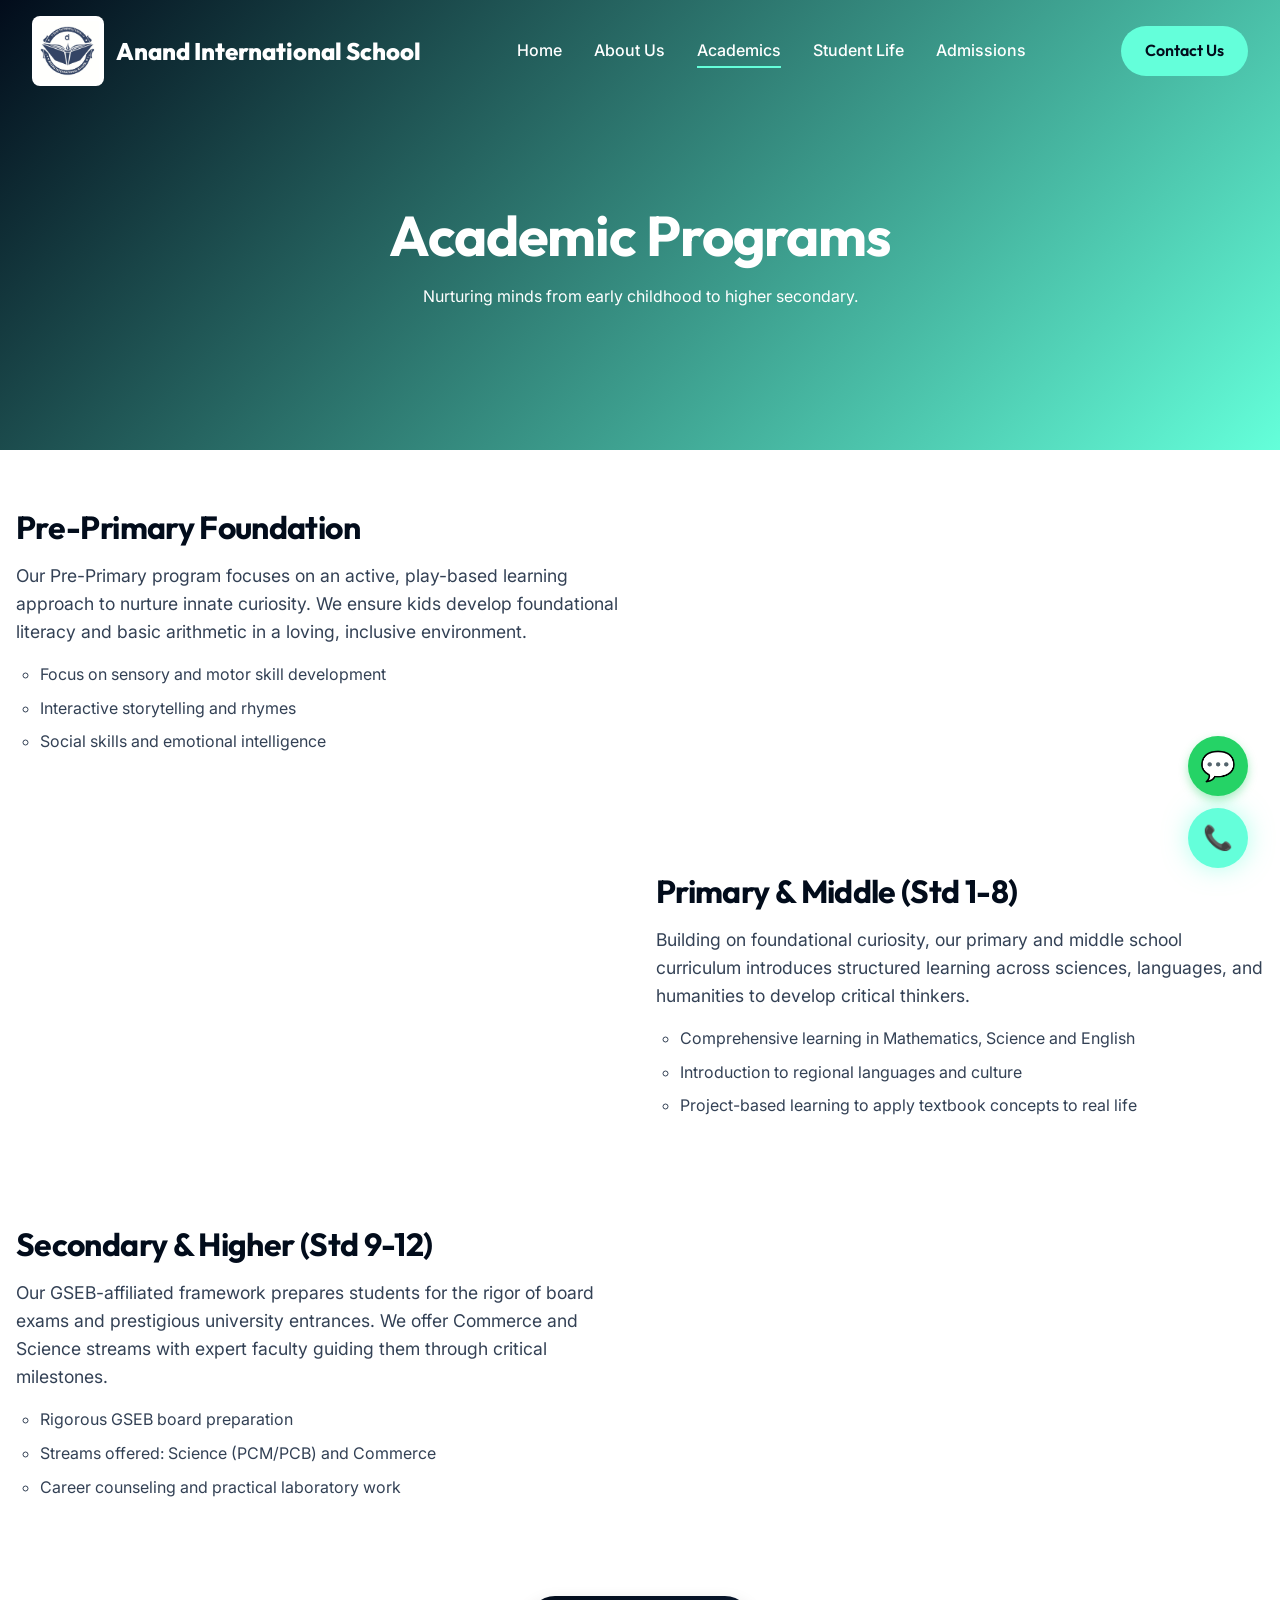
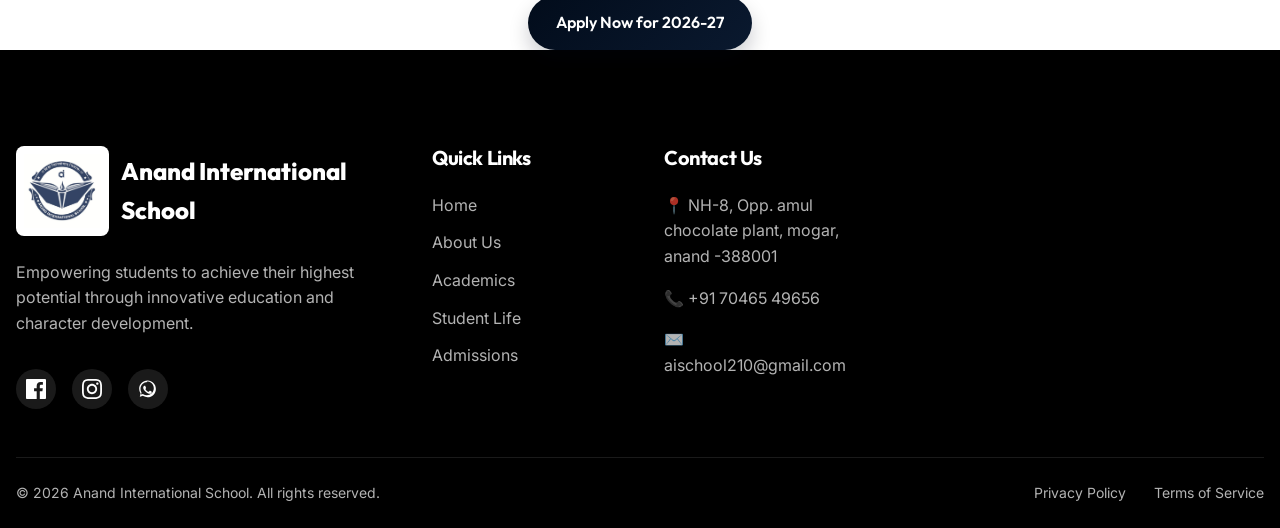
==== academics.html @ a71b6547 "Add files via upload" ====
<!DOCTYPE html>
<html lang="en">
<head>
    <meta charset="UTF-8">
    <meta name="viewport" content="width=device-width, initial-scale=1.0">
    <meta name="description" content="Academics at Anand International School - Exploring our Pre-Primary, Primary, Middle, and Higher Secondary curriculum.">
    <title>Academics | Anand International School</title>
    
    <!-- Google Fonts -->
    <link rel="preconnect" href="https://fonts.googleapis.com">
    <link rel="preconnect" href="https://fonts.gstatic.com" crossorigin>
    <link href="https://fonts.googleapis.com/css2?family=Outfit:wght@300;400;500;600;700;800&family=Inter:wght@400;500;600&display=swap" rel="stylesheet">
    
    <link rel="stylesheet" href="styles.css">
    <style>
        .page-hero {
            position: relative;
            height: 50vh;
            display: flex;
            align-items: center;
            justify-content: center;
            background: linear-gradient(135deg, var(--clr-primary), var(--clr-secondary));
            color: var(--clr-white);
            text-align: center;
            margin-bottom: 3rem;
            padding-top: 4rem;
        }
        .page-hero h1 { margin-bottom: 1rem; color: var(--clr-white); font-size: 3.5rem;}
        .academic-section { margin-bottom: 4rem; }
        .academic-section h3 { margin-bottom: 1rem; font-size: 2rem; color: var(--clr-primary); }
        .academic-section p { font-size: 1.1rem; margin-bottom: 1rem; }
        .academic-list { list-style: circle; padding-left: 1.5rem; margin-bottom: 2rem; }
        .academic-list li { margin-bottom: 0.5rem; }
        .grid-2 { display: grid; grid-template-columns: 1fr 1fr; gap: 2rem; align-items: center; }
    </style>
</head>
<body>
    <!-- Navbar -->
    <nav class="navbar scrolled">
        <div class="nav-container">
            <a href="index.html" class="logo">
                <img src="logo.jpeg" alt="Anand International School Logo" class="logo-img">
                <span class="logo-text">Anand International School</span>
            </a>
            <div class="nav-links">
                <a href="index.html" class="nav-link">Home</a>
                <a href="index.html#about" class="nav-link">About Us</a>
                <a href="academics.html" class="nav-link active">Academics</a>
                <a href="student-life.html" class="nav-link">Student Life</a>
                <a href="index.html#admissions" class="nav-link">Admissions</a>
            </div>
            <a href="tel:+917046549656" class="btn btn-nav">Contact Us</a>
            <button class="mobile-menu-btn" aria-label="Toggle Navigation">
                <span></span>
                <span></span>
                <span></span>
            </button>
        </div>
    </nav>

    <!-- Mobile Nav Overlay -->
    <div class="mobile-nav-overlay">
        <div class="mobile-nav-links">
            <a href="index.html">Home</a>
            <a href="index.html#about">About Us</a>
            <a href="academics.html">Academics</a>
            <a href="student-life.html">Student Life</a>
            <a href="index.html#admissions">Admissions</a>
            <a href="tel:+917046549656" class="btn btn-primary">Contact Us</a>
        </div>
    </div>

    <!-- Page Hero -->
    <header class="page-hero">
        <div class="container fade-up">
            <h1>Academic Programs</h1>
            <p>Nurturing minds from early childhood to higher secondary.</p>
        </div>
    </header>

    <!-- Main Content -->
    <main class="container">
        <section class="academic-section fade-up">
            <div class="grid-2">
                <div>
                    <h3>Pre-Primary Foundation</h3>
                    <p>Our Pre-Primary program focuses on an active, play-based learning approach to nurture innate curiosity. We ensure kids develop foundational literacy and basic arithmetic in a loving, inclusive environment.</p>
                    <ul class="academic-list">
                        <li>Focus on sensory and motor skill development</li>
                        <li>Interactive storytelling and rhymes</li>
                        <li>Social skills and emotional intelligence</li>
                    </ul>
                </div>
                <div class="bg-light" style="height: 300px; border-radius: var(--br-md); background: url('https://images.unsplash.com/photo-1544367567-0f2fcb009e0b?ixlib=rb-4.0.3&auto=format&fit=crop&w=800&q=80') center/cover;"></div>
            </div>
        </section>

        <section class="academic-section fade-up delay-1">
            <div class="grid-2" style="direction: rtl;">
                <div style="direction: ltr;">
                    <h3>Primary & Middle (Std 1-8)</h3>
                    <p>Building on foundational curiosity, our primary and middle school curriculum introduces structured learning across sciences, languages, and humanities to develop critical thinkers.</p>
                    <ul class="academic-list">
                        <li>Comprehensive learning in Mathematics, Science and English</li>
                        <li>Introduction to regional languages and culture</li>
                        <li>Project-based learning to apply textbook concepts to real life</li>
                    </ul>
                </div>
                <div class="bg-light" style="height: 300px; border-radius: var(--br-md); background: url('https://images.unsplash.com/photo-1577896851231-70ef18881754?ixlib=rb-4.0.3&auto=format&fit=crop&w=800&q=80') center/cover;"></div>
            </div>
        </section>

        <section class="academic-section fade-up delay-2">
            <div class="grid-2">
                <div>
                    <h3>Secondary & Higher (Std 9-12)</h3>
                    <p>Our GSEB-affiliated framework prepares students for the rigor of board exams and prestigious university entrances. We offer Commerce and Science streams with expert faculty guiding them through critical milestones.</p>
                    <ul class="academic-list">
                        <li>Rigorous GSEB board preparation</li>
                        <li>Streams offered: Science (PCM/PCB) and Commerce</li>
                        <li>Career counseling and practical laboratory work</li>
                    </ul>
                </div>
                <div class="bg-light" style="height: 300px; border-radius: var(--br-md); background: url('https://images.unsplash.com/photo-1523240795612-9a054b0db644?ixlib=rb-4.0.3&auto=format&fit=crop&w=800&q=80') center/cover;"></div>
            </div>
        </section>
        
        <div class="text-center mt-5 mb-5 fade-up">
            <a href="index.html#admissions" class="btn btn-primary">Apply Now for 2026-27</a>
        </div>
    </main>

    <!-- Footer & Contact (Map) -->
    <footer id="contact" class="footer">
        <div class="container">
            <div class="footer-grid">
                <div class="footer-brand">
                    <a href="index.html" class="logo">
                        <img src="logo.jpeg" alt="Anand International School Logo" class="logo-img-footer">
                        <span class="logo-text text-white">Anand International School</span>
                    </a>
                    <p class="mt-3">Empowering students to achieve their highest potential through innovative education
                        and character development.</p>
                    <div class="social-links mt-4">
                        <a href="https://www.facebook.com/aischoolmogar/" aria-label="Facebook" target="_blank">
                            <svg width="20" height="20" fill="currentColor" viewBox="0 0 24 24"><path d="M22.675 0h-21.35c-.732 0-1.325.593-1.325 1.325v21.351c0 .731.593 1.324 1.325 1.324h11.495v-9.294h-3.128v-3.622h3.128v-2.671c0-3.1 1.893-4.788 4.659-4.788 1.325 0 2.463.099 2.795.143v3.24l-1.918.001c-1.504 0-1.795.715-1.795 1.763v2.313h3.587l-.467 3.622h-3.12v9.293h6.116c.73 0 1.323-.593 1.323-1.325v-21.35c0-.732-.593-1.325-1.325-1.325z"/></svg>
                        </a>
                        <a href="https://www.instagram.com/explore/locations/1679887968689428/anand-international-school/recent/" aria-label="Instagram" target="_blank">
                            <svg width="20" height="20" fill="currentColor" viewBox="0 0 24 24"><path d="M12 2.163c3.204 0 3.584.012 4.85.07 3.252.148 4.771 1.691 4.919 4.919.058 1.265.069 1.645.069 4.849 0 3.205-.012 3.584-.069 4.849-.149 3.225-1.664 4.771-4.919 4.919-1.266.058-1.644.07-4.85.07-3.204 0-3.584-.012-4.849-.07-3.26-.149-4.771-1.699-4.919-4.92-.058-1.265-.07-1.644-.07-4.849 0-3.204.013-3.583.07-4.849.149-3.227 1.664-4.771 4.919-4.919 1.266-.057 1.645-.069 4.849-.069v-2.162zm0-2.163c-3.259 0-3.667.014-4.947.072-4.358.2-6.78 2.618-6.98 6.98-.059 1.281-.073 1.689-.073 4.948 0 3.259.014 3.668.072 4.948.2 4.358 2.618 6.78 6.98 6.98 1.281.058 1.689.072 4.948.072 3.259 0 3.668-.014 4.948-.072 4.354-.2 6.782-2.618 6.979-6.98.059-1.28.073-1.689.073-4.948 0-3.259-.014-3.667-.072-4.947-.196-4.354-2.617-6.78-6.979-6.98-1.281-.059-1.69-.073-4.949-.073zm0 5.838c-3.403 0-6.162 2.759-6.162 6.162s2.759 6.163 6.162 6.163 6.162-2.759 6.162-6.163c0-3.403-2.759-6.162-6.162-6.162zm0 10.162c-2.209 0-4-1.79-4-4 0-2.209 1.791-4 4-4s4 1.791 4 4c0 2.21-1.791 4-4 4zm6.406-11.845c-.796 0-1.441.645-1.441 1.44s.645 1.44 1.441 1.44c.795 0 1.439-.645 1.439-1.44s-.644-1.44-1.439-1.44z"/></svg>
                        </a>
                        <a href="https://wa.me/917046549656" aria-label="WhatsApp" target="_blank">
                            <svg width="20" height="20" fill="currentColor" viewBox="0 0 24 24"><path d="M11.42 21.815a10.02 10.02 0 01-5.118-1.4l-.366-.217-3.8.995 1.013-3.705-.238-.378a9.98 9.98 0 01-1.523-5.28C1.388 6.302 5.86 1.83 11.42 1.83c5.56 0 10.032 4.472 10.032 10.031 0 5.56-4.472 10.032-10.032 10.032v-.078zm0-18.3c-4.636 0-8.411 3.775-8.411 8.412 0 1.484.388 2.936 1.124 4.215l.135.234-.64 2.345 2.4-.63.226.134a8.347 8.347 0 004.28 1.168c4.637 0 8.412-3.775 8.412-8.411 0-4.637-3.775-8.411-8.411-8.411zm4.619 11.455c-.253-.127-1.498-.74-1.73-.825-.231-.085-.4-.127-.569.127-.168.254-.654.825-.801.993-.148.169-.296.19-.549.064-.253-.127-1.07-.394-2.038-1.255-.753-.671-1.261-1.5-1.409-1.753-.148-.254-.016-.39.111-.518.114-.114.253-.298.379-.446.126-.149.168-.255.253-.424.084-.169.042-.317-.021-.444-.063-.127-.569-1.373-.779-1.881-.205-.495-.413-.428-.569-.436-.148-.008-.316-.008-.485-.008a.92.92 0 00-.675.317c-.232.254-.886.866-.886 2.112s.907 2.453 1.034 2.622c.126.169 1.787 2.73 4.33 3.826.604.261 1.075.417 1.442.534.606.193 1.157.165 1.593.1.488-.073 1.498-.612 1.708-1.203.211-.591.211-1.097.148-1.204-.063-.106-.231-.169-.484-.296z"/></svg>
                        </a>
                    </div>
                </div>

                <div class="footer-links">
                    <h4>Quick Links</h4>
                    <ul>
                        <li><a href="index.html">Home</a></li>
                        <li><a href="index.html#about">About Us</a></li>
                        <li><a href="academics.html">Academics</a></li>
                        <li><a href="student-life.html">Student Life</a></li>
                        <li><a href="index.html#admissions">Admissions</a></li>
                    </ul>
                </div>

                <div class="footer-contact">
                    <h4>Contact Us</h4>
                    <p>📍 NH-8, Opp. amul chocolate plant, mogar, anand -388001</p>
                    <p>📞 <a href="tel:+917046549656">+91 70465 49656</a></p>
                    <p>✉️ <a href="mailto:aischool210@gmail.com">aischool210@gmail.com</a></p>
                </div>

                <div class="footer-map">
                    <!-- Google Maps Iframe -->
                    <iframe
                        src="https://maps.google.com/maps?q=NH-8,Opp.amul%20chocolate%20plant,mogar,anand%20-388001&t=&z=13&ie=UTF8&iwloc=&output=embed"
                        width="100%" height="200" style="border:0; border-radius: 12px;" allowfullscreen=""
                        loading="lazy" referrerpolicy="no-referrer-when-downgrade"></iframe>
                </div>
            </div>

            <div class="footer-bottom">
                <p>&copy; 2026 Anand International School. All rights reserved.</p>
                <div class="legal-links">
                    <a href="#">Privacy Policy</a>
                    <a href="#">Terms of Service</a>
                </div>
            </div>
        </div>
    </footer>

    <!-- Click-to-Call FAB (Floating Action Button) -->
    <a href="tel:+917046549656" class="fab-call" aria-label="Call Us Now">
        <span class="fab-icon">📞</span>
    </a>

    <!-- WhatsApp FAB -->
    <a href="https://wa.me/917046549656" class="fab-wa" aria-label="WhatsApp Us" target="_blank">
        <span class="fab-icon">💬</span>
    </a>

    <!-- Chatbot UI Overlay -->
    <div class="chatbot-window" id="chatbot">
        <div class="chat-header">
            <div>
                <h4>AIS Assistant</h4>
                <p>Online</p>
            </div>
            <button class="close-chat" onclick="toggleChat()">×</button>
        </div>
        <div class="chat-messages" id="chatMessages">
            <div class="message bot">
                Hi there! Welcome to Anand International School. How can I help you today?
            </div>
        </div>
        <div class="chat-input">
            <input type="text" id="chatInput" placeholder="Ask a question..." onkeypress="handleChat(event)">
            <button onclick="sendChatMessage()">Send</button>
        </div>
    </div>

    <script src="script.js"></script>
</body>
</html>
---- styles.css ----
/* =========================================
   CSS VARIABLES & DESIGN SYSTEM
========================================= */
:root {
    /* Color Palette */
    --clr-primary: #020C1B; /* Ultra Deep Navy */
    --clr-primary-light: #0A192F;
    --clr-secondary: #64FFDA; /* Premium Mint Cyan */
    --clr-accent: #FFD700; /* Rich Gold */
    
    --clr-dark: #000000;
    --clr-light: #F3F5F9;
    --clr-white: #FFFFFF;
    --clr-text: #334155;
    --clr-text-light: #64748B;
    
    /* Typography */
    --font-heading: 'Outfit', sans-serif;
    --font-body: 'Inter', sans-serif;
    
    /* Spacing */
    --sp-xs: 0.5rem;
    --sp-sm: 1rem;
    --sp-md: 2rem;
    --sp-lg: 4rem;
    --sp-xl: 6rem;
    
    /* Transitions */
    --transition-fast: 0.25s ease-in-out;
    --transition-smooth: 0.5s cubic-bezier(0.25, 1, 0.3, 1);
    
    /* Shadows */
    --shadow-sm: 0 4px 10px rgba(2, 12, 27, 0.05);
    --shadow-md: 0 10px 30px rgba(2, 12, 27, 0.1);
    --shadow-lg: 0 30px 60px rgba(2, 12, 27, 0.15);
    --shadow-glow: 0 0 25px rgba(100, 255, 218, 0.5);
    
    /* Border Radius */
    --br-sm: 8px;
    --br-md: 20px;
    --br-lg: 32px;
    --br-full: 9999px;
}

/* =========================================
   RESET & BASE STYLES
========================================= */
* {
    margin: 0;
    padding: 0;
    box-sizing: border-box;
}

html {
    scroll-behavior: smooth;
    font-size: 16px;
}

body {
    font-family: var(--font-body);
    color: var(--clr-text);
    line-height: 1.6;
    background-color: var(--clr-white);
    overflow-x: hidden;
}

h1, h2, h3, h4, h5, h6 {
    font-family: var(--font-heading);
    color: var(--clr-primary);
    line-height: 1.15;
    font-weight: 700;
    letter-spacing: -0.02em;
}

a {
    text-decoration: none;
    color: inherit;
    transition: var(--transition-fast);
}

ul {
    list-style: none;
}

img {
    max-width: 100%;
    height: auto;
    display: block;
}

.container {
    width: 100%;
    max-width: 1280px;
    margin: 0 auto;
    padding: 0 var(--sp-sm);
}

.section-padding {
    padding: var(--sp-xl) 0;
}

.bg-light { background-color: var(--clr-light); }
.bg-dark { background-color: var(--clr-dark); }
.text-white { color: var(--clr-white) !important; }

/* Utilities */
.text-center { text-align: center; }
.mt-2 { margin-top: var(--sp-sm); }
.mt-3 { margin-top: 1.5rem; }
.mt-4 { margin-top: var(--sp-md); }
.mt-5 { margin-top: var(--sp-lg); }
.ml-auto { margin-left: auto; }
.d-flex { display: flex; }
.justify-between { justify-content: space-between; }
.align-center { align-items: center; }

/* Gradients */
.text-gradient {
    background: linear-gradient(135deg, var(--clr-primary), var(--clr-secondary));
    -webkit-background-clip: text;
    -webkit-text-fill-color: transparent;
    background-clip: text;
}

.text-gradient-gold {
    background: linear-gradient(135deg, var(--clr-accent), #FF9500);
    -webkit-background-clip: text;
    -webkit-text-fill-color: transparent;
    background-clip: text;
}

/* Badges */
.section-badge {
    display: inline-block;
    padding: 0.5rem 1rem;
    background: rgba(0, 212, 255, 0.1);
    color: var(--clr-primary);
    font-family: var(--font-heading);
    font-weight: 600;
    font-size: 0.875rem;
    border-radius: var(--br-full);
    margin-bottom: 1rem;
    text-transform: uppercase;
    letter-spacing: 1px;
}

.section-badge.dark-mode {
    background: rgba(255, 200, 55, 0.15);
    color: var(--clr-accent);
}

/* Buttons */
.btn {
    display: inline-flex;
    align-items: center;
    justify-content: center;
    padding: 0.875rem 1.75rem;
    font-family: var(--font-heading);
    font-weight: 600;
    border-radius: var(--br-full);
    cursor: pointer;
    transition: var(--transition-smooth);
    border: none;
    font-size: 1rem;
}

.btn-primary {
    background: linear-gradient(135deg, var(--clr-primary), var(--clr-primary-light));
    color: var(--clr-white);
    box-shadow: 0 10px 20px rgba(2, 12, 27, 0.2);
}

.btn-primary:hover {
    transform: translateY(-4px);
    box-shadow: 0 15px 30px rgba(2, 12, 27, 0.3), var(--shadow-glow);
    color: var(--clr-secondary);
}

.btn-secondary {
    background-color: var(--clr-white);
    color: var(--clr-primary);
    box-shadow: var(--shadow-md);
}

.btn-secondary:hover {
    box-shadow: var(--shadow-lg);
    transform: translateY(-4px);
    color: var(--clr-primary-light);
}

.btn-outline {
    background: transparent;
    border: 2px solid var(--clr-primary);
    color: var(--clr-primary);
}

.btn-outline:hover {
    background: var(--clr-primary);
    color: var(--clr-white);
}

.btn-glass {
    background: rgba(255, 255, 255, 0.2);
    backdrop-filter: blur(10px);
    border: 1px solid rgba(255, 255, 255, 0.3);
    color: var(--clr-white);
}

.btn-glass:hover {
    background: rgba(255, 255, 255, 0.3);
}

.btn-sm {
    padding: 0.5rem 1.25rem;
    font-size: 0.875rem;
}

/* =========================================
   NAVIGATION
========================================= */
.navbar {
    position: fixed;
    top: 0;
    left: 0;
    width: 100%;
    z-index: 1000;
    padding: 1rem 0;
    transition: var(--transition-smooth);
    background: transparent;
}

.navbar.scrolled {
    background: rgba(255, 255, 255, 0.85);
    backdrop-filter: blur(20px);
    -webkit-backdrop-filter: blur(20px);
    box-shadow: var(--shadow-md);
    padding: 0.75rem 0;
    border-bottom: 1px solid rgba(255, 255, 255, 0.3);
}

.nav-container {
    max-width: 1280px;
    margin: 0 auto;
    padding: 0 var(--sp-md);
    display: flex;
    justify-content: space-between;
    align-items: center;
}

.logo {
    display: flex;
    align-items: center;
    gap: 0.75rem;
    font-family: var(--font-heading);
    font-weight: 800;
    font-size: 1.5rem;
    color: var(--clr-white);
    z-index: 1001; /* Above mobile menu overlay */
}

.navbar.scrolled .logo { color: var(--clr-primary); }

.logo-img {
    height: 70px;
    width: auto;
    object-fit: contain;
    background: var(--clr-white);
    padding: 5px;
    border-radius: var(--br-sm);
}

.logo-img-footer {
    height: 90px;
    width: auto;
    object-fit: contain;
    background: var(--clr-white);
    padding: 8px;
    border-radius: var(--br-sm);
}

.logo-icon {
    display: flex;
    align-items: center;
    justify-content: center;
    width: 40px;
    height: 40px;
    background: var(--clr-accent);
    color: var(--clr-primary);
    border-radius: var(--br-sm);
    font-size: 1.25rem;
}

.nav-links {
    display: flex;
    gap: 2rem;
}

.nav-link {
    color: var(--clr-white);
    font-weight: 500;
    font-size: 1rem;
    position: relative;
}

.navbar.scrolled .nav-link { color: var(--clr-text); }

.nav-link::after {
    content: '';
    position: absolute;
    bottom: -4px;
    left: 0;
    width: 0;
    height: 2px;
    background: var(--clr-secondary);
    transition: var(--transition-fast);
}

.nav-link:hover::after, .nav-link.active::after {
    width: 100%;
}

.btn-nav {
    background: var(--clr-secondary);
    color: var(--clr-primary);
    padding: 0.75rem 1.5rem;
}

.btn-nav:hover { background: var(--clr-white); color: var(--clr-primary); }

.mobile-menu-btn {
    display: none;
    background: transparent;
    border: none;
    cursor: pointer;
    flex-direction: column;
    gap: 5px;
    z-index: 1001;
}

.mobile-menu-btn span {
    display: block;
    width: 25px;
    height: 3px;
    background: var(--clr-white);
    border-radius: 3px;
    transition: var(--transition-fast);
}

.navbar.scrolled .mobile-menu-btn span { background: var(--clr-primary); }

.mobile-nav-overlay {
    position: fixed;
    top: 0;
    left: 0;
    width: 100%;
    height: 100vh;
    background: var(--clr-primary);
    z-index: 999;
    display: flex;
    align-items: center;
    justify-content: center;
    opacity: 0;
    pointer-events: none;
    transition: var(--transition-smooth);
}

.mobile-nav-overlay.active {
    opacity: 1;
    pointer-events: all;
}

.mobile-nav-links {
    display: flex;
    flex-direction: column;
    align-items: center;
    gap: 2rem;
}

.mobile-nav-links a {
    color: var(--clr-white);
    font-size: 1.5rem;
    font-family: var(--font-heading);
    font-weight: 600;
}

/* =========================================
   HERO SECTION
========================================= */
.hero {
    position: relative;
    height: 100vh;
    min-height: 600px;
    display: flex;
    align-items: center;
    justify-content: center;
    overflow: hidden;
}

.hero-bg {
    position: absolute;
    top: 0;
    left: 0;
    width: 100%;
    height: 100%;
    background-size: cover;
    background-position: center;
    z-index: -2;
    transform: scale(1.05); /* Slight zoom for dramatic effect */
    animation: slowZoom 20s ease infinite alternate;
}

@keyframes slowZoom {
    0% { transform: scale(1); }
    100% { transform: scale(1.1); }
}

.hero-overlay {
    position: absolute;
    top: 0;
    left: 0;
    width: 100%;
    height: 100%;
    background: linear-gradient(135deg, rgba(10,37,64,0.9) 0%, rgba(10,37,64,0.6) 100%);
    z-index: -1;
}

.hero-content {
    text-align: center;
    color: var(--clr-white);
    max-width: 800px;
    padding: 0 var(--sp-md);
    margin-top: 5rem;
}

.badge {
    display: inline-block;
    padding: 0.5rem 1.25rem;
    background: rgba(255, 255, 255, 0.1);
    backdrop-filter: blur(10px);
    border: 1px solid rgba(255,255,255,0.2);
    border-radius: var(--br-full);
    font-family: var(--font-heading);
    font-weight: 600;
    margin-bottom: 1.5rem;
    color: var(--clr-accent);
}

.hero-content h1 {
    font-size: clamp(2.5rem, 5vw, 4.5rem);
    color: var(--clr-white);
    margin-bottom: 1rem;
}

.hero-content p {
    font-size: clamp(1rem, 2vw, 1.25rem);
    color: rgba(255,255,255,0.8);
    margin-bottom: 2.5rem;
    max-width: 600px;
    margin-left: auto;
    margin-right: auto;
}

.hero-buttons {
    display: flex;
    gap: 1rem;
    justify-content: center;
}

/* =========================================
   NOTICES TICKER
========================================= */
.notices-bar {
    background: var(--clr-primary);
    color: var(--clr-white);
    display: flex;
    border-bottom: 2px solid var(--clr-secondary);
}

.notices-label {
    background: var(--clr-secondary);
    color: var(--clr-primary);
    font-family: var(--font-heading);
    font-weight: 700;
    padding: 0.75rem 1.5rem;
    white-space: nowrap;
    z-index: 10;
}

.notices-wrapper {
    flex-grow: 1;
    overflow: hidden;
    display: flex;
    align-items: center;
}

.notices-ticker {
    display: flex;
    white-space: nowrap;
    animation: ticker 30s linear infinite;
}

.notice-item {
    padding: 0 2rem;
    font-weight: 500;
}

@keyframes ticker {
    0% { transform: translateX(100%); }
    100% { transform: translateX(-100%); }
}


/* =========================================
   ABOUT SECTION
========================================= */
.about-grid {
    display: grid;
    grid-template-columns: 1fr 1fr;
    gap: 4rem;
    align-items: center;
}

.section-title {
    font-size: clamp(2rem, 3vw, 3rem);
    margin-bottom: 1.5rem;
}

.about-content p {
    margin-bottom: 1.5rem;
    font-size: 1.1rem;
}

.feature-list {
    margin-top: 2rem;
}

.feature-list li {
    display: flex;
    align-items: center;
    gap: 1rem;
    margin-bottom: 1rem;
    font-weight: 500;
    color: var(--clr-primary);
}

.feature-list .icon {
    display: flex;
    align-items: center;
    justify-content: center;
    width: 24px;
    height: 24px;
    background: var(--clr-secondary);
    color: var(--clr-primary);
    border-radius: 50%;
    font-size: 0.8rem;
    font-weight: bold;
}

.image-stack {
    position: relative;
    width: 100%;
    height: 500px;
}

.img-main {
    position: absolute;
    top: 0;
    right: 0;
    width: 80%;
    height: 80%;
    background: url('https://images.unsplash.com/photo-1523050854058-8df90110c9f1?ixlib=rb-4.0.3&auto=format&fit=crop&w=800&q=80') center/cover;
    border-radius: var(--br-md);
    box-shadow: var(--shadow-lg);
}

.img-accent {
    position: absolute;
    bottom: 0;
    left: 0;
    width: 60%;
    height: 60%;
    background: url('https://images.unsplash.com/photo-1509062522246-3755977927d7?ixlib=rb-4.0.3&auto=format&fit=crop&w=800&q=80') center/cover;
    border-radius: var(--br-md);
    border: 10px solid var(--clr-light);
    box-shadow: var(--shadow-md);
}

.experience-badge {
    position: absolute;
    top: 50%;
    left: 50%;
    transform: translate(-50%, -50%);
    background: var(--clr-white);
    padding: 1.5rem;
    border-radius: var(--br-md);
    text-align: center;
    box-shadow: var(--shadow-lg);
    border-left: 4px solid var(--clr-accent);
}

.exp-num {
    display: block;
    font-size: 2.5rem;
    font-family: var(--font-heading);
    font-weight: 800;
    color: var(--clr-primary);
    line-height: 1;
}

.exp-text {
    font-size: 0.875rem;
    font-weight: 600;
    color: var(--clr-text-light);
    text-transform: uppercase;
}

/* =========================================
   ACADEMICS SECTION
========================================= */
.programs-grid {
    display: grid;
    grid-template-columns: repeat(auto-fit, minmax(300px, 1fr));
    gap: 2rem;
}

.program-card {
    background: var(--clr-white);
    padding: 3rem 2rem;
    border-radius: var(--br-md);
    box-shadow: var(--shadow-sm);
    transition: var(--transition-smooth);
    position: relative;
    overflow: hidden;
    border: 1px solid rgba(0,0,0,0.05);
}

.program-card::before {
    content: '';
    position: absolute;
    top: 0;
    left: 0;
    width: 100%;
    height: 4px;
    background: linear-gradient(to right, var(--clr-primary), var(--clr-secondary));
    transform: scaleX(0);
    transform-origin: left;
    transition: var(--transition-smooth);
}

.program-card:hover {
    transform: translateY(-10px);
    box-shadow: var(--shadow-lg);
}

.program-card:hover::before {
    transform: scaleX(1);
}

.program-icon {
    font-size: 3rem;
    margin-bottom: 1.5rem;
    display: inline-block;
    padding: 1rem;
    background: rgba(0, 212, 255, 0.1);
    border-radius: var(--br-md);
}

.program-card h3 {
    font-size: 1.5rem;
    margin-bottom: 1rem;
}

.learn-more {
    display: inline-block;
    margin-top: 1.5rem;
    font-weight: 600;
    color: var(--clr-primary);
    position: relative;
}

.learn-more::after {
    content: '';
    position: absolute;
    bottom: -2px;
    left: 0;
    width: 0;
    height: 2px;
    background: var(--clr-secondary);
    transition: var(--transition-fast);
}

.learn-more:hover::after { width: 100%; }

/* =========================================
   ACTIVITIES SECTION
========================================= */
.header-desc {
    max-width: 500px;
    color: rgba(255,255,255,0.7);
    text-align: right;
}

.activities-grid {
    display: grid;
    grid-template-columns: repeat(auto-fit, minmax(300px, 1fr));
    gap: 2rem;
}

.activity-card {
    position: relative;
    height: 400px;
    border-radius: var(--br-md);
    overflow: hidden;
    background-size: cover;
    background-position: center;
    box-shadow: var(--shadow-md);
    transition: var(--transition-smooth);
}

/* Fallback backgrounds for images we didn't generate */
.arts-bg {
    background: linear-gradient(135deg, #FF6B6B 0%, #845EC2 100%);
}

.stem-bg {
    background: linear-gradient(135deg, #00C9FF 0%, #92FE9D 100%);
}

.activity-card:hover {
    transform: translateY(-10px);
    box-shadow: 0 20px 40px rgba(0,0,0,0.4);
}

.card-gradient {
    position: absolute;
    top: 0;
    left: 0;
    width: 100%;
    height: 100%;
    background: linear-gradient(to top, rgba(7, 11, 25, 0.9) 0%, rgba(7, 11, 25, 0) 60%);
    transition: var(--transition-smooth);
}

.activity-card:hover .card-gradient {
    background: linear-gradient(to top, rgba(7, 11, 25, 0.95) 0%, rgba(7, 11, 25, 0.3) 100%);
}

.card-content {
    position: absolute;
    bottom: 0;
    left: 0;
    width: 100%;
    padding: 2rem;
    z-index: 2;
    transform: translateY(15px);
    transition: var(--transition-smooth);
}

.activity-card:hover .card-content {
    transform: translateY(0);
}

.activity-category {
    display: inline-block;
    padding: 0.25rem 0.75rem;
    background: var(--clr-secondary);
    color: var(--clr-primary);
    font-size: 0.75rem;
    font-weight: 700;
    border-radius: var(--br-full);
    text-transform: uppercase;
    margin-bottom: 0.75rem;
}

.card-content h3 {
    color: var(--clr-white);
    font-size: 1.5rem;
    margin-bottom: 0.5rem;
}

.card-content p {
    color: rgba(255,255,255,0.8);
    opacity: 0;
    transition: var(--transition-smooth);
    font-size: 0.9rem;
    margin-bottom: 1rem;
}

.activity-card:hover .card-content p {
    opacity: 1;
}

/* =========================================
   GALLERY & VIRTUAL TOUR
========================================= */
.max-w-700 { max-width: 700px; }
.mx-auto { margin-left: auto; margin-right: auto; }

.virtual-tour-banner {
    position: relative;
    width: 100%;
    height: 400px;
    border-radius: var(--br-lg);
    background-size: cover;
    background-position: center;
    overflow: hidden;
    cursor: pointer;
    box-shadow: var(--shadow-md);
    transition: var(--transition-smooth);
    display: flex;
    flex-direction: column;
    justify-content: center;
    align-items: center;
}

.virtual-tour-banner:hover {
    transform: translateY(-5px);
    box-shadow: var(--shadow-lg);
}

.tour-overlay {
    position: absolute;
    top: 0; left: 0; width: 100%; height: 100%;
    background: rgba(10, 37, 64, 0.5);
    transition: var(--transition-smooth);
}

.virtual-tour-banner:hover .tour-overlay {
    background: rgba(10, 37, 64, 0.3);
}

.play-btn {
    position: relative;
    width: 80px; height: 80px;
    background: var(--clr-secondary);
    border: none;
    border-radius: 50%;
    display: flex;
    justify-content: center;
    align-items: center;
    cursor: pointer;
    z-index: 2;
    transition: var(--transition-smooth);
    box-shadow: 0 0 0 10px rgba(0, 212, 255, 0.3);
    animation: pulse 2s infinite;
}

.play-icon {
    color: var(--clr-primary);
    font-size: 2rem;
    margin-left: 5px; /* Visual center adjustment */
}

@keyframes pulse {
    0% { box-shadow: 0 0 0 0 rgba(0, 212, 255, 0.7); }
    70% { box-shadow: 0 0 0 20px rgba(0, 212, 255, 0); }
    100% { box-shadow: 0 0 0 0 rgba(0, 212, 255, 0); }
}

.virtual-tour-banner:hover .play-btn {
    transform: scale(1.1);
    background: var(--clr-white);
}

.tour-content {
    position: relative;
    z-index: 2;
    color: var(--clr-white);
    margin-top: 1.5rem;
}

.tour-content h3 {
    color: var(--clr-white);
    font-size: 2rem;
    margin-bottom: 0.5rem;
    text-shadow: 0 2px 4px rgba(0,0,0,0.5);
}

.gallery-grid {
    display: grid;
    grid-template-columns: repeat(auto-fit, minmax(250px, 1fr));
    gap: 1.5rem;
}

.gallery-item {
    position: relative;
    height: 250px;
    border-radius: var(--br-md);
    overflow: hidden;
    cursor: pointer;
    box-shadow: var(--shadow-sm);
}

.gallery-item.img-1 { background: url('https://images.unsplash.com/photo-1548509925-0e6eb48622f6?ixlib=rb-4.0.3&auto=format&fit=crop&w=600&q=80') center/cover; }
.gallery-item.img-2 { background: url('https://images.unsplash.com/photo-1532094349884-543bc11b234d?ixlib=rb-4.0.3&auto=format&fit=crop&w=600&q=80') center/cover; }
.gallery-item.img-3 { background: url('https://images.unsplash.com/photo-1574629810360-7efbc5eca0aa?ixlib=rb-4.0.3&auto=format&fit=crop&w=600&q=80') center/cover; }
.gallery-item.img-4 { background: url('https://images.unsplash.com/photo-1509062522246-3755977927d7?ixlib=rb-4.0.3&auto=format&fit=crop&w=600&q=80') center/cover; }

.gallery-hover {
    position: absolute;
    top: 0; left: 0; width: 100%; height: 100%;
    background: rgba(10, 37, 64, 0.8);
    display: flex;
    justify-content: center;
    align-items: center;
    opacity: 0;
    transition: var(--transition-smooth);
}

.gallery-item:hover .gallery-hover {
    opacity: 1;
}

.gallery-hover span {
    color: var(--clr-white);
    font-family: var(--font-heading);
    font-weight: 600;
    font-size: 1.25rem;
    transform: translateY(20px);
    transition: var(--transition-smooth);
}

.gallery-item:hover .gallery-hover span {
    transform: translateY(0);
}

/* Modal Shared Styles */
.modal-overlay {
    position: fixed;
    top: 0; left: 0; width: 100%; height: 100%;
    background: rgba(7, 11, 25, 0.95);
    z-index: 2000;
    display: flex;
    justify-content: center;
    align-items: center;
    opacity: 0;
    pointer-events: none;
    transition: var(--transition-smooth);
    backdrop-filter: blur(5px);
}

.modal-overlay.active {
    opacity: 1;
    pointer-events: all;
}

.close-modal {
    position: absolute;
    top: 2rem;
    right: 2rem;
    background: transparent;
    border: none;
    color: var(--clr-white);
    font-size: 3rem;
    cursor: pointer;
    transition: var(--transition-fast);
    z-index: 2001;
}

.close-modal:hover {
    color: var(--clr-secondary);
    transform: rotate(90deg);
}

/* Video Modal Specifics */
.modal-content {
    width: 90%;
    max-width: 900px;
    background: #000;
    border-radius: var(--br-md);
    overflow: hidden;
    position: relative;
    aspect-ratio: 16/9;
    box-shadow: 0 20px 50px rgba(0,0,0,0.5);
    transform: scale(0.9);
    transition: var(--transition-smooth);
}

.modal-overlay.active .modal-content {
    transform: scale(1);
}

.video-container {
    width: 100%; height: 100%;
}

/* Lightbox Specifics */
.lightbox-img {
    max-width: 90%;
    max-height: 90vh;
    border-radius: var(--br-md);
    box-shadow: 0 20px 50px rgba(0,0,0,0.5);
    transform: scale(0.9);
    transition: var(--transition-smooth);
}

.modal-overlay.active .lightbox-img {
    transform: scale(1);
}

/* =========================================
   FAQ SECTION & CHATBOT
========================================= */
.faq-container {
    max-width: 800px;
    margin: 0 auto;
}

.faq-header { text-align: center; }

.faq-item {
    margin-bottom: 1rem;
    border: 1px solid rgba(0,0,0,0.1);
    border-radius: var(--br-sm);
    background: var(--clr-white);
    overflow: hidden;
}

.faq-question {
    width: 100%;
    text-align: left;
    padding: 1.5rem;
    background: transparent;
    border: none;
    font-family: var(--font-heading);
    font-size: 1.1rem;
    font-weight: 600;
    color: var(--clr-primary);
    cursor: pointer;
    display: flex;
    justify-content: space-between;
    align-items: center;
    transition: var(--transition-fast);
}

.faq-question:hover { color: var(--clr-secondary); }

.faq-icon {
    font-size: 1.5rem;
    transition: var(--transition-fast);
}

.faq-item.active .faq-icon { transform: rotate(45deg); }

.faq-answer {
    padding: 0 1.5rem;
    max-height: 0;
    overflow: hidden;
    transition: max-height 0.3s ease, padding 0.3s ease;
}

.faq-item.active .faq-answer {
    padding: 0 1.5rem 1.5rem 1.5rem;
    max-height: 200px;
}

.chatbot-promo {
    display: flex;
    align-items: center;
    gap: 1.5rem;
    background: var(--clr-light);
    padding: 2rem;
    border-radius: var(--br-md);
    margin-top: 3rem;
    border-left: 4px solid var(--clr-accent);
}

.bot-icon {
    font-size: 2.5rem;
    background: var(--clr-white);
    width: 60px; height: 60px;
    display: flex; align-items: center; justify-content: center;
    border-radius: 50%;
    box-shadow: var(--shadow-sm);
}

/* Chatbot UI */
.chatbot-window {
    position: fixed;
    bottom: 100px;
    right: 2rem;
    width: 350px;
    height: 450px;
    background: var(--clr-white);
    border-radius: var(--br-md);
    box-shadow: var(--shadow-lg);
    display: flex;
    flex-direction: column;
    z-index: 1000;
    transform: translateY(20px);
    opacity: 0;
    pointer-events: none;
    transition: var(--transition-smooth);
}

.chatbot-window.active {
    transform: translateY(0);
    opacity: 1;
    pointer-events: auto;
}

.chat-header {
    background: var(--clr-primary);
    color: var(--clr-white);
    padding: 1rem;
    border-radius: var(--br-md) var(--br-md) 0 0;
    display: flex;
    justify-content: space-between;
    align-items: center;
}

.chat-header h4 { color: var(--clr-white); margin-bottom: 0.2rem; }
.chat-header p { font-size: 0.8rem; color: var(--clr-secondary); }

.close-chat {
    background: transparent;
    border: none;
    color: var(--clr-white);
    font-size: 1.5rem;
    cursor: pointer;
}

.chat-messages {
    flex-grow: 1;
    padding: 1rem;
    overflow-y: auto;
    background: var(--clr-light);
    display: flex;
    flex-direction: column;
    gap: 1rem;
}

.message {
    max-width: 80%;
    padding: 0.75rem 1rem;
    border-radius: var(--br-sm);
    font-size: 0.9rem;
}

.message.bot {
    background: var(--clr-white);
    align-self: flex-start;
    border-bottom-left-radius: 0;
    box-shadow: var(--shadow-sm);
}

.message.user {
    background: var(--clr-primary);
    color: var(--clr-white);
    align-self: flex-end;
    border-bottom-right-radius: 0;
}

.chat-input {
    display: flex;
    padding: 1rem;
    background: var(--clr-white);
    border-top: 1px solid rgba(0,0,0,0.05);
    border-radius: 0 0 var(--br-md) var(--br-md);
}

.chat-input input {
    flex-grow: 1;
    border: 1px solid rgba(0,0,0,0.1);
    border-radius: var(--br-full);
    padding: 0.5rem 1rem;
    font-family: inherit;
    outline: none;
}

.chat-input input:focus { border-color: var(--clr-secondary); }

.chat-input button {
    background: var(--clr-secondary);
    color: var(--clr-primary);
    border: none;
    padding: 0.5rem 1rem;
    border-radius: var(--br-full);
    margin-left: 0.5rem;
    font-family: var(--font-heading);
    font-weight: 600;
    cursor: pointer;
}

/* =========================================
   FOOTER
========================================= */
.footer {
    background: var(--clr-dark);
    color: rgba(255,255,255,0.7);
    padding-top: var(--sp-xl);
}

.footer-grid {
    display: grid;
    grid-template-columns: 2fr 1fr 1fr 2fr;
    gap: 3rem;
    margin-bottom: 3rem;
}

.footer-brand .logo-icon {
    background: var(--clr-white);
    color: var(--clr-dark);
}

.social-links {
    display: flex;
    gap: 1rem;
}

.social-links a {
    display: flex;
    align-items: center;
    justify-content: center;
    width: 40px;
    height: 40px;
    background: rgba(255,255,255,0.1);
    border-radius: 50%;
    color: var(--clr-white);
    font-size: 0.8rem;
}

.social-links a:hover {
    background: var(--clr-secondary);
    color: var(--clr-primary);
    transform: translateY(-3px);
}

.footer h4 {
    color: var(--clr-white);
    margin-bottom: 1.5rem;
    font-size: 1.25rem;
}

.footer-links ul li { margin-bottom: 0.75rem; }
.footer-links a:hover { color: var(--clr-secondary); padding-left: 5px; }

.footer-contact p { margin-bottom: 1rem; }
.footer-contact a:hover { color: var(--clr-secondary); }

.footer-bottom {
    display: flex;
    justify-content: space-between;
    align-items: center;
    padding: 1.5rem 0;
    border-top: 1px solid rgba(255,255,255,0.1);
    font-size: 0.875rem;
}

.legal-links a { margin-left: 1.5rem; }
.legal-links a:hover { color: var(--clr-white); }

/* =========================================
   FAB (Click-to-Call)
========================================= */
.fab-call {
    position: fixed;
    bottom: 2rem;
    right: 2rem;
    width: 60px;
    height: 60px;
    background: var(--clr-secondary);
    color: var(--clr-primary);
    border-radius: 50%;
    display: flex;
    align-items: center;
    justify-content: center;
    font-size: 1.5rem;
    box-shadow: var(--shadow-glow);
    z-index: 99;
    animation: pulse 2s infinite;
    transition: var(--transition-smooth);
}

.fab-call:hover {
    transform: scale(1.1);
    animation: none;
    background: var(--clr-white);
}

@keyframes pulse {
    0% { box-shadow: 0 0 0 0 rgba(0, 212, 255, 0.7); }
    70% { box-shadow: 0 0 0 15px rgba(0, 212, 255, 0); }
    100% { box-shadow: 0 0 0 0 rgba(0, 212, 255, 0); }
}

.fab-wa {
    position: fixed;
    bottom: 6.5rem; /* Sits right above the phone icon */
    right: 2rem;
    width: 60px;
    height: 60px;
    background: #25D366; /* Official WhatsApp Green */
    color: var(--clr-white);
    border-radius: 50%;
    display: flex;
    align-items: center;
    justify-content: center;
    font-size: 1.8rem;
    box-shadow: 0 4px 10px rgba(37, 211, 102, 0.4);
    z-index: 99;
    transition: var(--transition-smooth);
}

.fab-wa:hover {
    transform: scale(1.1);
    background: #128C7E;
}

/* =========================================
   ANIMATIONS
========================================= */
.fade-up {
    opacity: 0;
    transform: translateY(30px);
    transition: opacity 0.8s ease, transform 0.8s ease;
}

.fade-up.visible {
    opacity: 1;
    transform: translateY(0);
}

.delay-1 { transition-delay: 0.2s; }
.delay-2 { transition-delay: 0.4s; }
.delay-3 { transition-delay: 0.6s; }

/* =========================================
   RESPONSIVE DESIGN
========================================= */
@media (max-width: 1024px) {
    .about-grid, .footer-grid { grid-template-columns: 1fr; }
    .header-desc { text-align: left; margin-top: 1rem; }
    .activities .d-flex { flex-direction: column; align-items: flex-start; }
    .image-stack { max-width: 600px; margin: 0 auto; height: 400px; }
}

@media (max-width: 768px) {
    .nav-links, .navbar .btn-nav { display: none; }
    .mobile-menu-btn { display: flex; }
    .hero-content h1 { font-size: 2.5rem; }
    .hero-buttons { flex-direction: column; }
    .stats-grid { grid-template-columns: 1fr 1fr; }
    .chatbot-promo { flex-direction: column; text-align: center; }
    .chatbot-promo .btn { margin-left: 0; margin-top: 1rem; }
    .footer-bottom { flex-direction: column; gap: 1rem; text-align: center; }
}

@media (max-width: 480px) {
    .stats-grid { grid-template-columns: 1fr; }
    .chatbot-window { width: calc(100% - 2rem); right: 1rem; height: 400px; }
    .notices-label { display: none; }
}

/* =========================================
   ADMISSIONS SECTION & FORM
========================================= */
.admissions-grid {
    display: grid;
    grid-template-columns: 1fr 1fr;
    gap: 4rem;
    align-items: center;
}

.admissions-form-container {
    background: var(--clr-white);
    padding: 2.5rem;
    border-radius: var(--br-md);
    box-shadow: var(--shadow-lg);
    border-top: 4px solid var(--clr-secondary);
}

.form-group {
    margin-bottom: 1.5rem;
}

.form-row {
    display: grid;
    grid-template-columns: 1fr 1fr;
    gap: 1rem;
}

.admissions-form label {
    display: block;
    margin-bottom: 0.5rem;
    font-weight: 500;
    color: var(--clr-primary);
    font-size: 0.9rem;
}

.admissions-form input,
.admissions-form select,
.admissions-form textarea {
    width: 100%;
    padding: 0.75rem 1rem;
    border: 1px solid rgba(0,0,0,0.1);
    border-radius: var(--br-sm);
    font-family: inherit;
    font-size: 1rem;
    transition: var(--transition-fast);
}

.admissions-form input:focus,
.admissions-form select:focus,
.admissions-form textarea:focus {
    outline: none;
    border-color: var(--clr-secondary);
    box-shadow: 0 0 0 3px rgba(0, 212, 255, 0.1);
}

.w-100 {
    width: 100%;
}

@media (max-width: 768px) {
    .admissions-grid { grid-template-columns: 1fr; }
    .form-row { grid-template-columns: 1fr; }
}
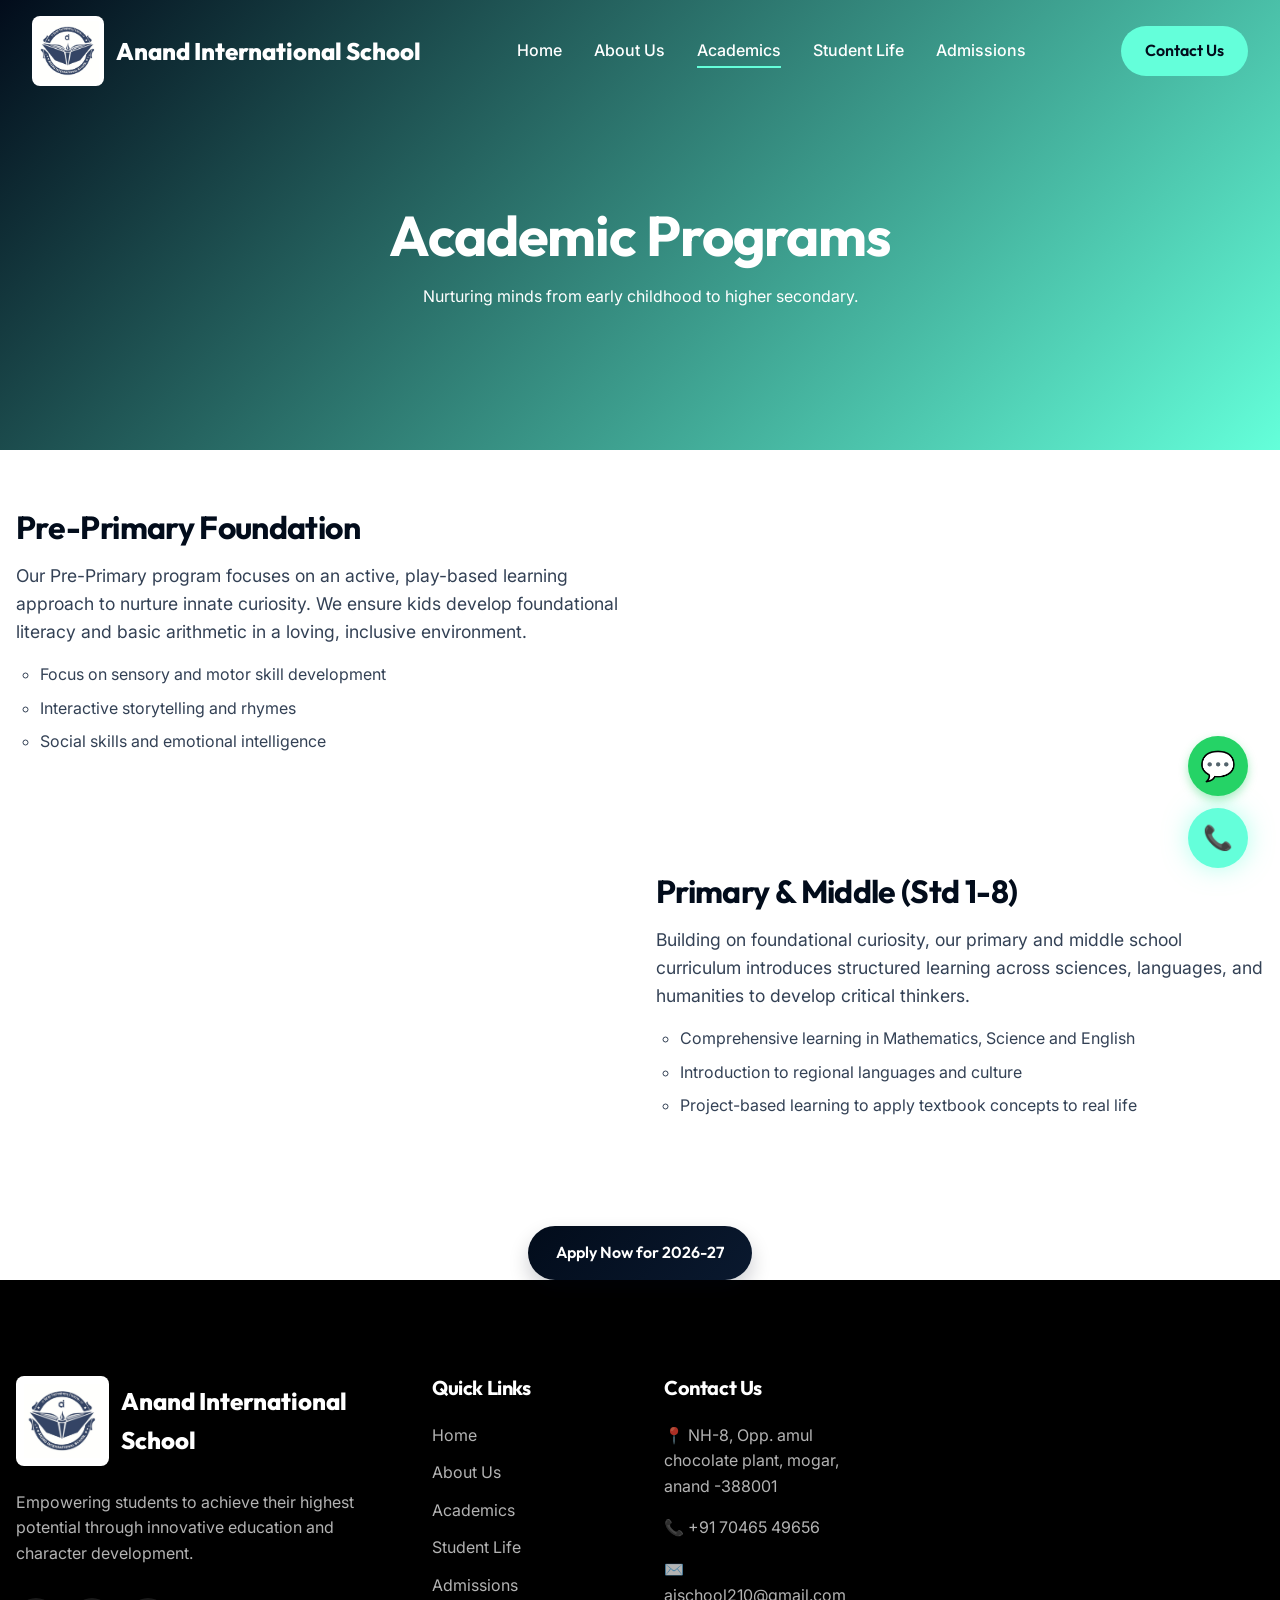
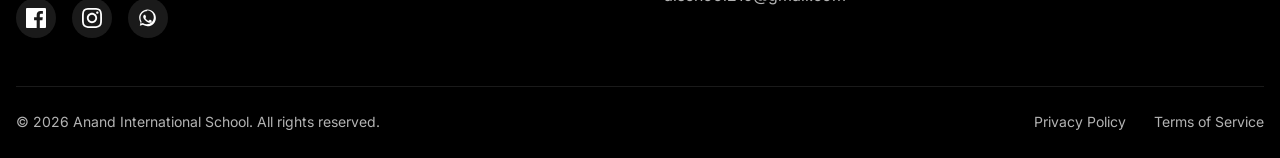
==== commit 2acc664d: "Update academics.html" ====
--- a/academics.html
+++ b/academics.html
@@ -110,20 +110,7 @@
             </div>
         </section>
 
-        <section class="academic-section fade-up delay-2">
-            <div class="grid-2">
-                <div>
-                    <h3>Secondary & Higher (Std 9-12)</h3>
-                    <p>Our GSEB-affiliated framework prepares students for the rigor of board exams and prestigious university entrances. We offer Commerce and Science streams with expert faculty guiding them through critical milestones.</p>
-                    <ul class="academic-list">
-                        <li>Rigorous GSEB board preparation</li>
-                        <li>Streams offered: Science (PCM/PCB) and Commerce</li>
-                        <li>Career counseling and practical laboratory work</li>
-                    </ul>
-                </div>
-                <div class="bg-light" style="height: 300px; border-radius: var(--br-md); background: url('https://images.unsplash.com/photo-1523240795612-9a054b0db644?ixlib=rb-4.0.3&auto=format&fit=crop&w=800&q=80') center/cover;"></div>
-            </div>
-        </section>
+        
         
         <div class="text-center mt-5 mb-5 fade-up">
             <a href="index.html#admissions" class="btn btn-primary">Apply Now for 2026-27</a>
--- a/styles.css
+++ b/styles.css
@@ -469,44 +469,114 @@
 /* =========================================
    NOTICES TICKER
 ========================================= */
-.notices-bar {
-    background: var(--clr-primary);
-    color: var(--clr-white);
-    display: flex;
-    border-bottom: 2px solid var(--clr-secondary);
-}
-
-.notices-label {
-    background: var(--clr-secondary);
-    color: var(--clr-primary);
-    font-family: var(--font-heading);
+.updates-section {
+    background:
+        radial-gradient(circle at top right, rgba(100, 255, 218, 0.10), transparent 26%),
+        linear-gradient(180deg, #f8fbff 0%, #edf4fb 100%);
+}
+
+.notice-feed {
+    display: grid;
+    grid-template-columns: repeat(3, minmax(0, 1fr));
+    gap: 1.5rem;
+    margin-top: 3rem;
+}
+
+.notice-card {
+    display: flex;
+    flex-direction: column;
+    min-height: 100%;
+    background: var(--clr-white);
+    border-radius: var(--br-md);
+    overflow: hidden;
+    box-shadow: var(--shadow-md);
+    border: 1px solid rgba(2, 12, 27, 0.08);
+    transition: var(--transition-smooth);
+}
+
+.notice-card:hover {
+    transform: translateY(-8px);
+    box-shadow: var(--shadow-lg);
+}
+
+.notice-card-image {
+    aspect-ratio: 16 / 9;
+    background-size: cover;
+    background-position: center;
+    background-color: var(--clr-primary-light);
+}
+
+.notice-card-content {
+    display: flex;
+    flex: 1;
+    flex-direction: column;
+    padding: 1.5rem;
+}
+
+.notice-card-meta {
+    display: flex;
+    align-items: center;
+    justify-content: space-between;
+    gap: 0.75rem;
+    margin-bottom: 1rem;
+}
+
+.notice-chip {
+    display: inline-flex;
+    align-items: center;
+    justify-content: center;
+    padding: 0.4rem 0.9rem;
+    border-radius: var(--br-full);
+    background: rgba(100, 255, 218, 0.14);
+    color: var(--clr-primary);
+    font-size: 0.8rem;
     font-weight: 700;
-    padding: 0.75rem 1.5rem;
-    white-space: nowrap;
-    z-index: 10;
-}
-
-.notices-wrapper {
-    flex-grow: 1;
-    overflow: hidden;
-    display: flex;
-    align-items: center;
-}
-
-.notices-ticker {
-    display: flex;
-    white-space: nowrap;
-    animation: ticker 30s linear infinite;
-}
-
-.notice-item {
-    padding: 0 2rem;
+    letter-spacing: 0.04em;
+    text-transform: uppercase;
+}
+
+.notice-date {
+    color: var(--clr-text-light);
+    font-size: 0.9rem;
     font-weight: 500;
 }
 
-@keyframes ticker {
-    0% { transform: translateX(100%); }
-    100% { transform: translateX(-100%); }
+.notice-card h3 {
+    font-size: 1.4rem;
+    margin-bottom: 0.9rem;
+}
+
+.notice-card p {
+    color: var(--clr-text-light);
+    margin-bottom: 1.25rem;
+}
+
+.notice-link {
+    margin-top: auto;
+    display: inline-flex;
+    align-items: center;
+    gap: 0.45rem;
+    color: var(--clr-primary);
+    font-weight: 700;
+}
+
+.notice-link:hover {
+    color: var(--clr-primary-light);
+    gap: 0.7rem;
+}
+
+.notice-loading,
+.notice-empty {
+    grid-column: 1 / -1;
+    min-height: 220px;
+    justify-content: center;
+}
+
+.notice-loading .notice-card-content,
+.notice-empty .notice-card-content {
+    justify-content: center;
+    text-align: center;
+    align-items: center;
 }
 
 
@@ -1333,6 +1403,7 @@
     .header-desc { text-align: left; margin-top: 1rem; }
     .activities .d-flex { flex-direction: column; align-items: flex-start; }
     .image-stack { max-width: 600px; margin: 0 auto; height: 400px; }
+    .notice-feed { grid-template-columns: repeat(2, minmax(0, 1fr)); }
 }
 
 @media (max-width: 768px) {
@@ -1344,12 +1415,14 @@
     .chatbot-promo { flex-direction: column; text-align: center; }
     .chatbot-promo .btn { margin-left: 0; margin-top: 1rem; }
     .footer-bottom { flex-direction: column; gap: 1rem; text-align: center; }
+    .notice-feed { grid-template-columns: 1fr; }
 }
 
 @media (max-width: 480px) {
     .stats-grid { grid-template-columns: 1fr; }
     .chatbot-window { width: calc(100% - 2rem); right: 1rem; height: 400px; }
-    .notices-label { display: none; }
+    .notice-card-content { padding: 1.25rem; }
+    .notice-card-meta { flex-direction: column; align-items: flex-start; }
 }
 
 /* =========================================
